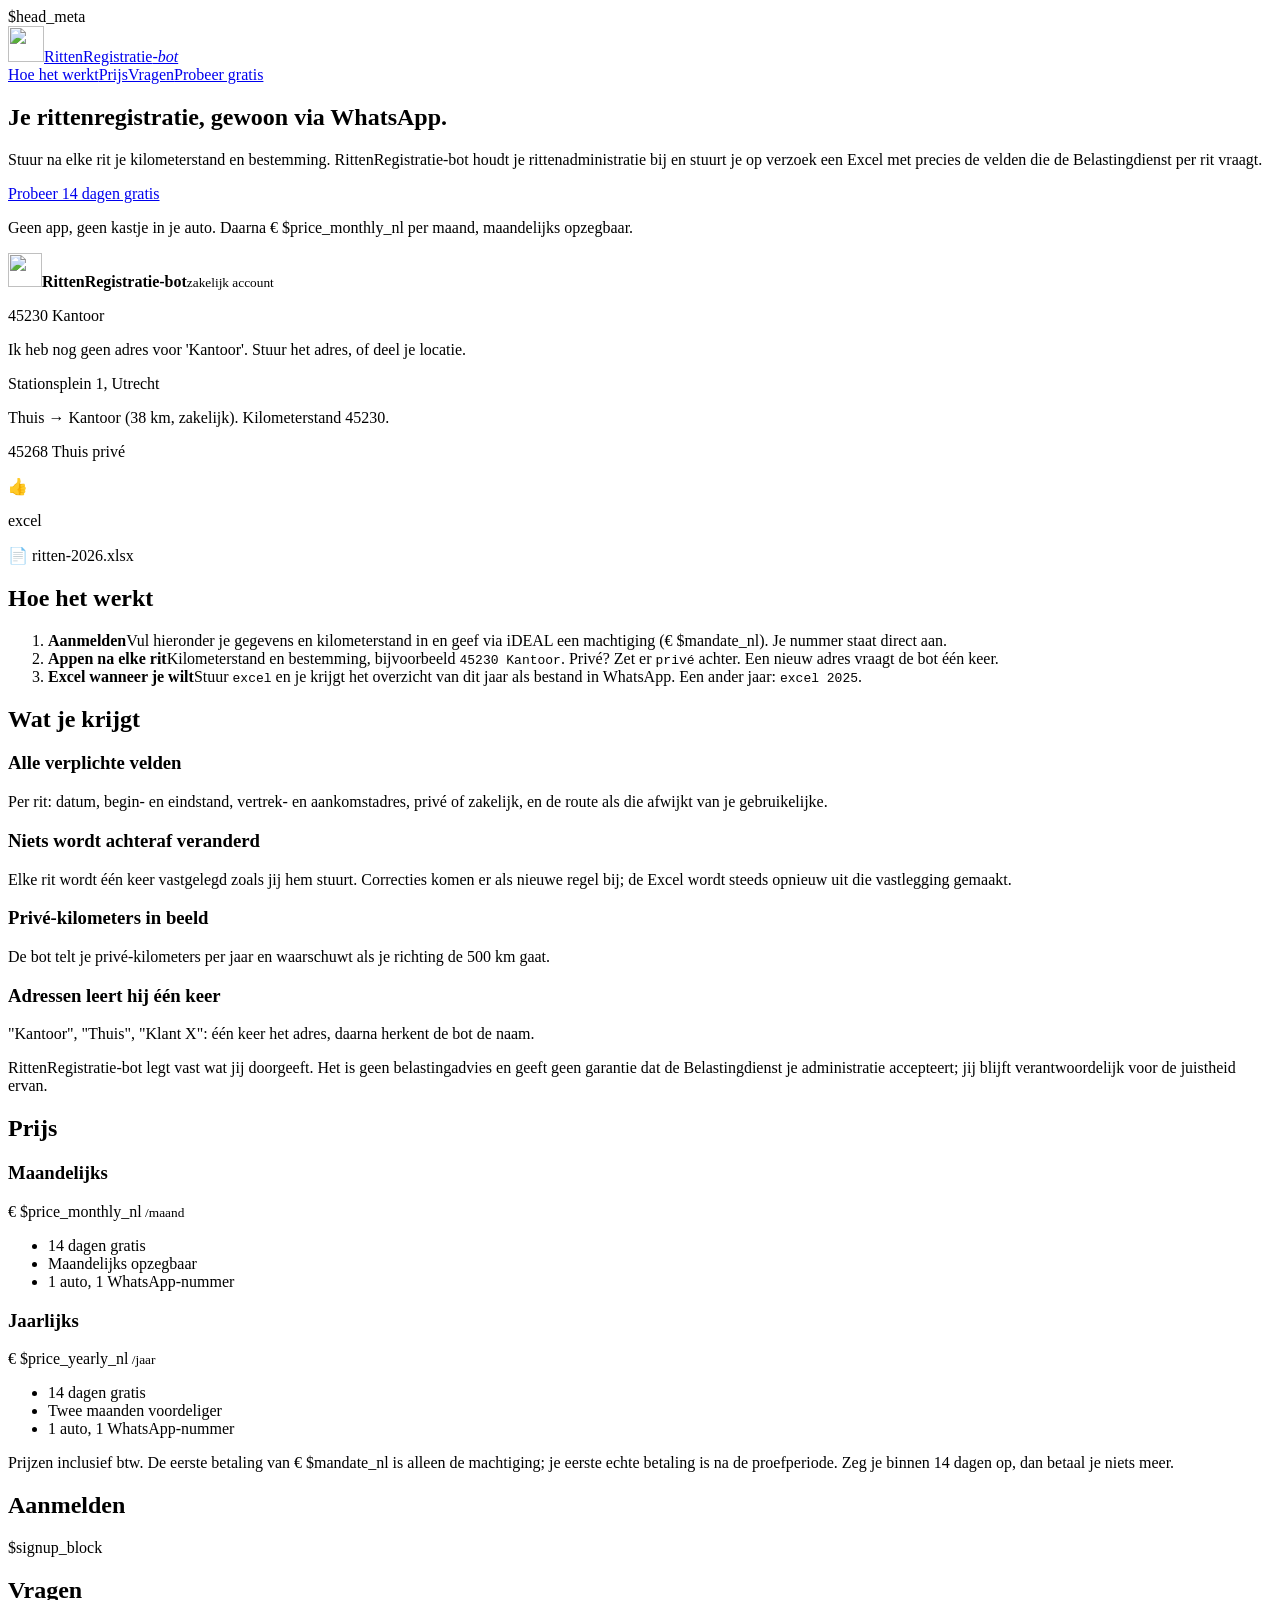
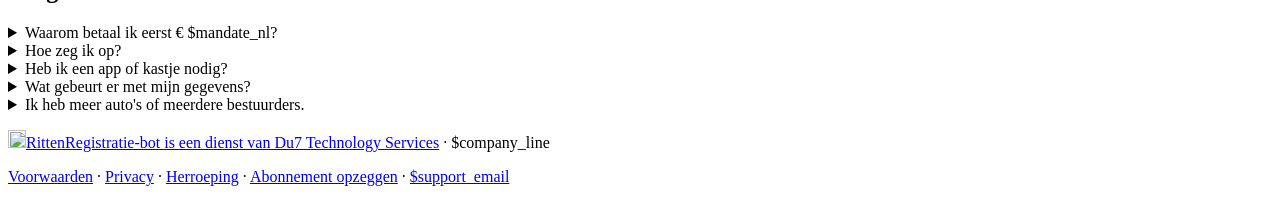
==== src/rittenregistratie/site/index.html @ a2ad1164 "Ad readiness: alert/confirmation templates, cancel button, backups, privacy v2 - window.py: remember" ====
<!DOCTYPE html>
<html lang="nl">
<head>
<meta charset="utf-8">
<meta name="viewport" content="width=device-width, initial-scale=1">
<title>RittenRegistratie-bot: rittenregistratie via WhatsApp</title>
$head_meta
<script type="application/ld+json">$json_ld</script>
<link rel="stylesheet" href="/static/site.css?v=3">
</head>
<body>
<header class="top">
  <div class="wrap bar">
    <a class="logo" href="/"><img src="/static/bot-icon-96.png" width="36" height="36" alt=""><span>RittenRegistratie<em>-bot</em></span></a>
    <nav><a href="#hoe">Hoe het werkt</a><a href="#prijs">Prijs</a><a href="#vragen">Vragen</a><a class="btn small" href="#aanmelden">Probeer gratis</a></nav>
  </div>
</header>

<main>
<section class="hero">
  <div class="wrap two">
    <div>
      <h1>Je rittenregistratie, gewoon via WhatsApp.</h1>
      <p class="lead">Stuur na elke rit je kilometerstand en bestemming. RittenRegistratie-bot houdt je
      rittenadministratie bij en stuurt je op verzoek een Excel met precies de velden die de
      Belastingdienst per rit vraagt.</p>
      <p><a class="btn" href="#aanmelden">Probeer 14 dagen gratis</a></p>
      <p class="fine">Geen app, geen kastje in je auto. Daarna € $price_monthly_nl per maand, maandelijks opzegbaar.</p>
    </div>
    <div class="phone" aria-label="Voorbeeld van een gesprek met RittenRegistratie-bot">
      <div class="chat-head"><img src="/static/bot-icon-96.png" width="34" height="34" alt=""><span><strong>RittenRegistratie-bot</strong><small>zakelijk account</small></span></div>
      <div class="chat">
        <p class="me">45230 Kantoor</p>
        <p class="bot">Ik heb nog geen adres voor 'Kantoor'. Stuur het adres, of deel je locatie.</p>
        <p class="me">Stationsplein 1, Utrecht</p>
        <p class="bot">Thuis → Kantoor (38 km, zakelijk). Kilometerstand 45230.</p>
        <p class="me">45268 Thuis privé</p>
        <p class="bot">👍</p>
        <p class="me">excel</p>
        <p class="bot doc">📄 ritten-2026.xlsx</p>
      </div>
    </div>
  </div>
</section>

<section id="hoe" class="wrap">
  <h2>Hoe het werkt</h2>
  <ol class="steps">
    <li><strong>Aanmelden</strong><span>Vul hieronder je gegevens en kilometerstand in en geef via iDEAL een machtiging (€ $mandate_nl). Je nummer staat direct aan.</span></li>
    <li><strong>Appen na elke rit</strong><span>Kilometerstand en bestemming, bijvoorbeeld <code>45230 Kantoor</code>. Privé? Zet er <code>privé</code> achter. Een nieuw adres vraagt de bot één keer.</span></li>
    <li><strong>Excel wanneer je wilt</strong><span>Stuur <code>excel</code> en je krijgt het overzicht van dit jaar als bestand in WhatsApp. Een ander jaar: <code>excel 2025</code>.</span></li>
  </ol>
</section>

<section class="wrap">
  <h2>Wat je krijgt</h2>
  <div class="grid">
    <div class="card"><h3>Alle verplichte velden</h3><p>Per rit: datum, begin- en eindstand, vertrek- en aankomstadres, privé of zakelijk, en de route als die afwijkt van je gebruikelijke.</p></div>
    <div class="card"><h3>Niets wordt achteraf veranderd</h3><p>Elke rit wordt één keer vastgelegd zoals jij hem stuurt. Correcties komen er als nieuwe regel bij; de Excel wordt steeds opnieuw uit die vastlegging gemaakt.</p></div>
    <div class="card"><h3>Privé-kilometers in beeld</h3><p>De bot telt je privé-kilometers per jaar en waarschuwt als je richting de 500 km gaat.</p></div>
    <div class="card"><h3>Adressen leert hij één keer</h3><p>"Kantoor", "Thuis", "Klant X": één keer het adres, daarna herkent de bot de naam.</p></div>
  </div>
  <p class="fine">RittenRegistratie-bot legt vast wat jij doorgeeft. Het is geen belastingadvies en geeft geen garantie dat de
  Belastingdienst je administratie accepteert; jij blijft verantwoordelijk voor de juistheid ervan.</p>
</section>

<section id="prijs" class="wrap">
  <h2>Prijs</h2>
  <div class="plans">
    <div class="plan"><h3>Maandelijks</h3><p class="price">€ $price_monthly_nl<small> /maand</small></p><ul><li>14 dagen gratis</li><li>Maandelijks opzegbaar</li><li>1 auto, 1 WhatsApp-nummer</li></ul></div>
    <div class="plan best"><h3>Jaarlijks</h3><p class="price">€ $price_yearly_nl<small> /jaar</small></p><ul><li>14 dagen gratis</li><li>Twee maanden voordeliger</li><li>1 auto, 1 WhatsApp-nummer</li></ul></div>
  </div>
  <p class="fine">Prijzen inclusief btw. De eerste betaling van € $mandate_nl is alleen de machtiging; je eerste
  echte betaling is na de proefperiode. Zeg je binnen 14 dagen op, dan betaal je niets meer.</p>
</section>

<section id="aanmelden" class="wrap signup">
  <h2>Aanmelden</h2>
  $signup_block
</section>

<section id="vragen" class="wrap faq">
  <h2>Vragen</h2>
  <details><summary>Waarom betaal ik eerst € $mandate_nl?</summary><p>Met die betaling geef je via iDEAL of creditcard een machtiging, zodat het abonnement na de proefperiode automatisch kan worden afgeschreven. Je bank toont het als een betaling aan Du7 Technology Services via Mollie.</p></details>
  <details><summary>Hoe zeg ik op?</summary><p>Met de knop <a href="/opzeggen">Abonnement opzeggen</a> (onderaan elke pagina), door <code>opzeggen</code> naar de bot te sturen, of per mail. Er wordt daarna niets meer afgeschreven en de bot werkt tot het eind van je betaalde periode (of proefperiode). Stuur daarvoor <code>excel all</code> om al je ritten te bewaren.</p></details>
  <details><summary>Heb ik een app of kastje nodig?</summary><p>Nee. Alleen WhatsApp op het nummer waarmee je je aanmeldt.</p></details>
  <details><summary>Wat gebeurt er met mijn gegevens?</summary><p>Je ritten staan op onze eigen server in Nederland en worden alleen gebruikt om jouw rittenregistratie te maken. Berichten lopen via WhatsApp (Meta), betalingen via Mollie. Zie de <a href="/privacy">privacyverklaring</a>.</p></details>
  <details><summary>Ik heb meer auto's of meerdere bestuurders.</summary><p>Dat kan de bot, maar het zit nog niet in de online aanmelding. Mail ons, dan regelen we het.</p></details>
</section>
</main>

<footer class="wrap foot">
  <p><a class="du7" href="https://du7.dev"><img src="/static/favicon.svg" width="18" height="18" alt="">RittenRegistratie-bot is een dienst van Du7 Technology Services</a> · $company_line</p>
  <p><a href="/voorwaarden">Voorwaarden</a> · <a href="/privacy">Privacy</a> · <a href="/herroeping">Herroeping</a> · <a href="/opzeggen">Abonnement opzeggen</a> · <a href="mailto:$support_email">$support_email</a></p>
</footer>
</body>
</html>
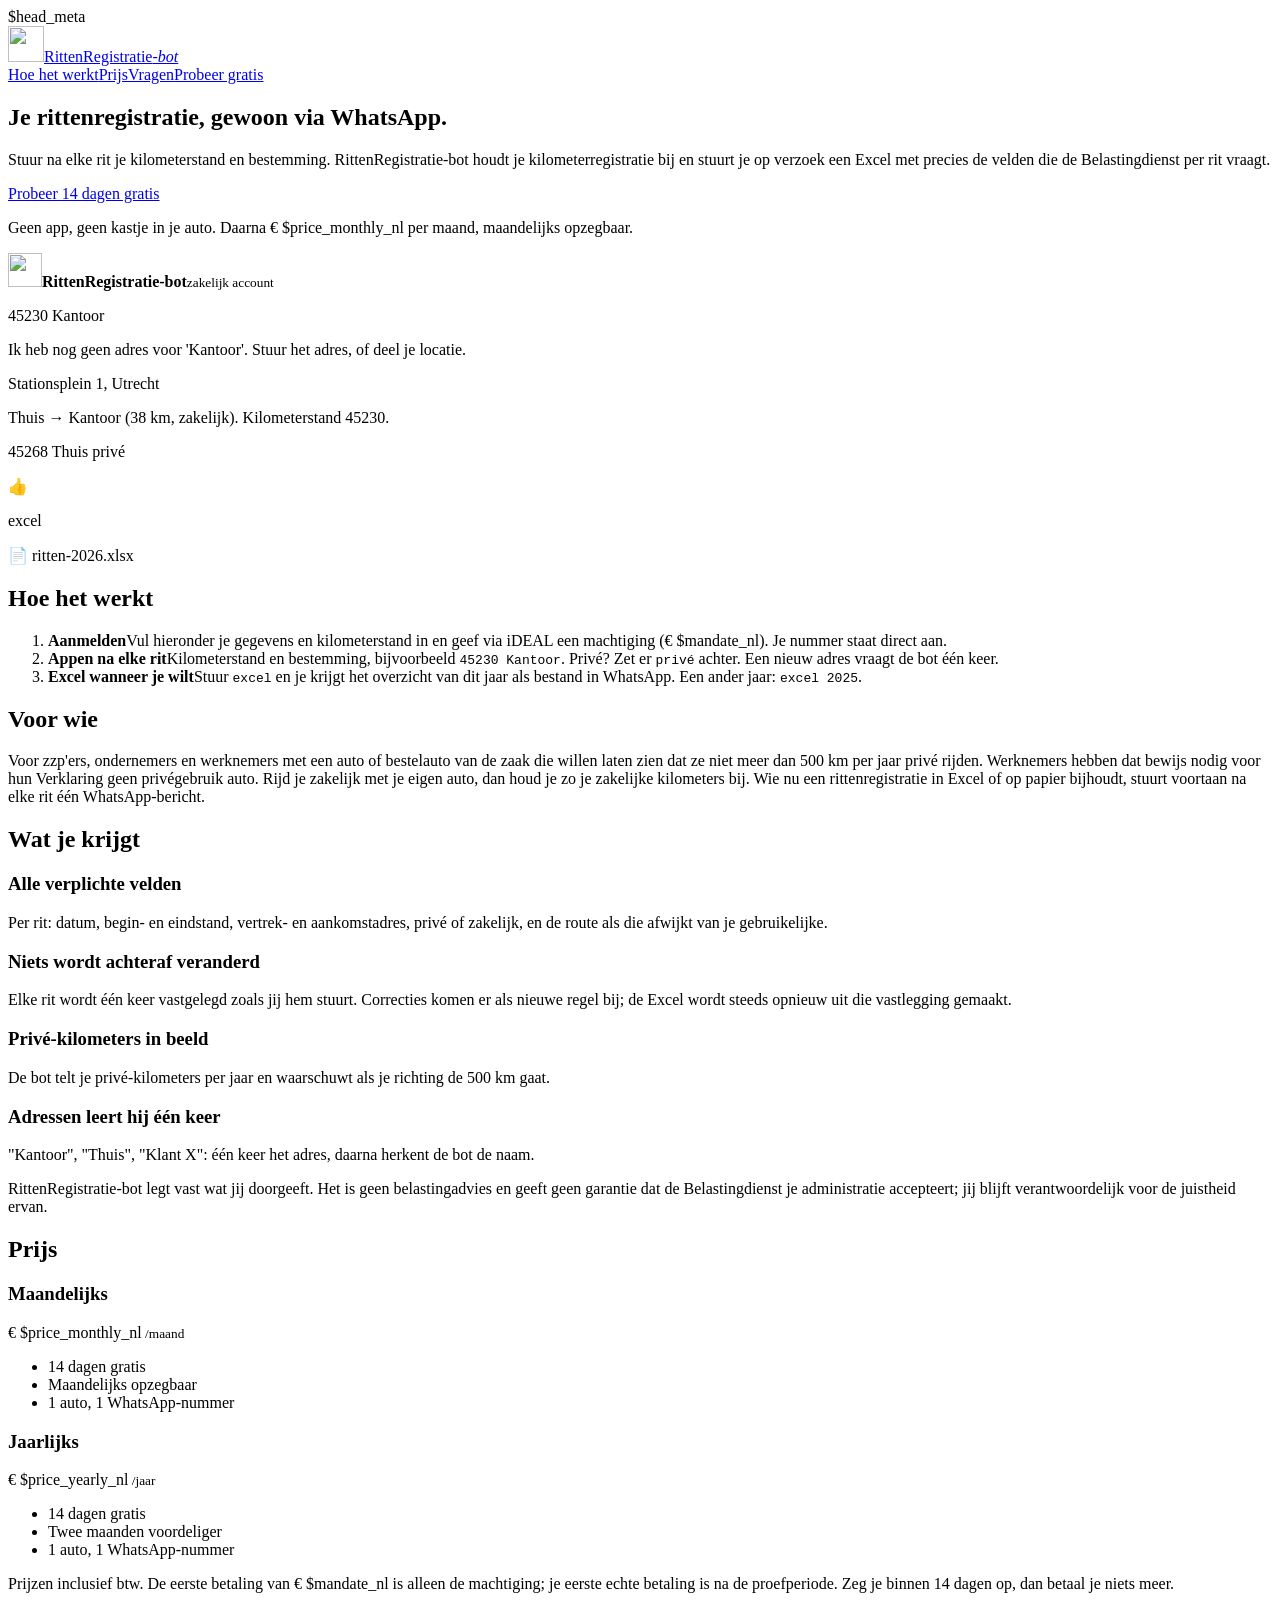
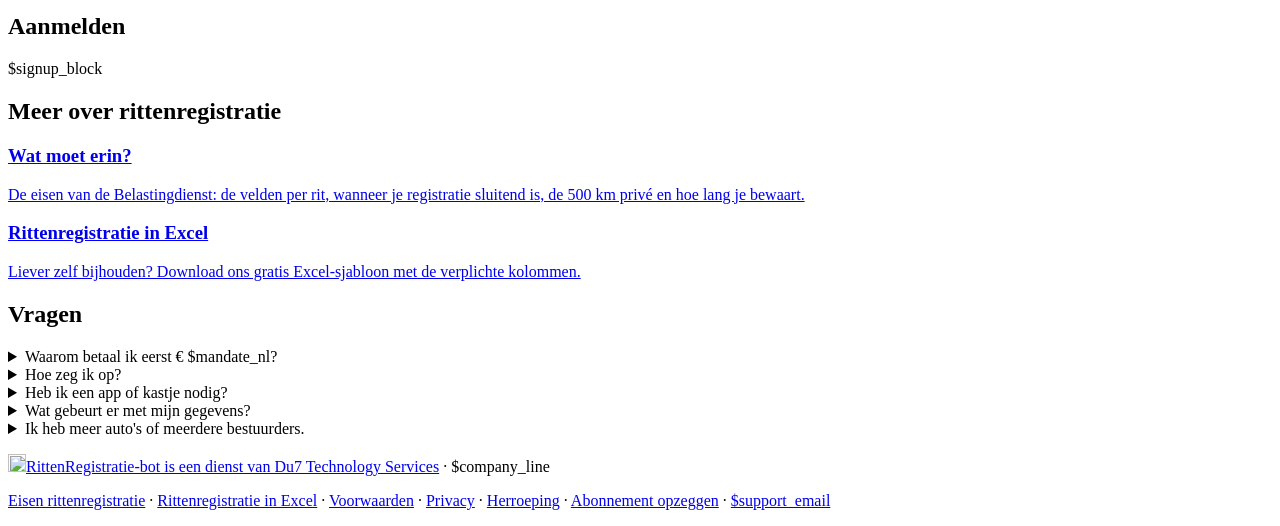
==== commit 7a08003a: "rrbot.nl SEO: robots, sitemap, HTML 404, two guide pages, free Excel template - robots.txt and sitem" ====
--- a/src/rittenregistratie/site/index.html
+++ b/src/rittenregistratie/site/index.html
@@ -3,10 +3,10 @@
 <head>
 <meta charset="utf-8">
 <meta name="viewport" content="width=device-width, initial-scale=1">
-<title>RittenRegistratie-bot: rittenregistratie via WhatsApp</title>
+<title>$title</title>
 $head_meta
 <script type="application/ld+json">$json_ld</script>
-<link rel="stylesheet" href="/static/site.css?v=3">
+<link rel="stylesheet" href="/static/site.css?v=5">
 </head>
 <body>
 <header class="top">
@@ -22,7 +22,7 @@
     <div>
       <h1>Je rittenregistratie, gewoon via WhatsApp.</h1>
       <p class="lead">Stuur na elke rit je kilometerstand en bestemming. RittenRegistratie-bot houdt je
-      rittenadministratie bij en stuurt je op verzoek een Excel met precies de velden die de
+      kilometerregistratie bij en stuurt je op verzoek een Excel met precies de velden die de
       Belastingdienst per rit vraagt.</p>
       <p><a class="btn" href="#aanmelden">Probeer 14 dagen gratis</a></p>
       <p class="fine">Geen app, geen kastje in je auto. Daarna € $price_monthly_nl per maand, maandelijks opzegbaar.</p>
@@ -53,6 +53,15 @@
 </section>
 
 <section class="wrap">
+  <h2>Voor wie</h2>
+  <p>Voor zzp'ers, ondernemers en werknemers met een auto of bestelauto van de zaak die willen laten
+  zien dat ze niet meer dan 500 km per jaar privé rijden. Werknemers hebben dat bewijs nodig voor hun
+  Verklaring geen privégebruik auto. Rijd je zakelijk met je eigen auto, dan houd je zo je zakelijke
+  kilometers bij. Wie nu een rittenregistratie in Excel of op papier bijhoudt, stuurt voortaan na elke
+  rit één WhatsApp-bericht.</p>
+</section>
+
+<section class="wrap">
   <h2>Wat je krijgt</h2>
   <div class="grid">
     <div class="card"><h3>Alle verplichte velden</h3><p>Per rit: datum, begin- en eindstand, vertrek- en aankomstadres, privé of zakelijk, en de route als die afwijkt van je gebruikelijke.</p></div>
@@ -79,6 +88,14 @@
   $signup_block
 </section>
 
+<section class="wrap">
+  <h2>Meer over rittenregistratie</h2>
+  <div class="grid">
+    <a class="card link" href="/rittenregistratie-eisen"><h3>Wat moet erin?</h3><p>De eisen van de Belastingdienst: de velden per rit, wanneer je registratie sluitend is, de 500 km privé en hoe lang je bewaart.</p></a>
+    <a class="card link" href="/rittenregistratie-excel"><h3>Rittenregistratie in Excel</h3><p>Liever zelf bijhouden? Download ons gratis Excel-sjabloon met de verplichte kolommen.</p></a>
+  </div>
+</section>
+
 <section id="vragen" class="wrap faq">
   <h2>Vragen</h2>
   <details><summary>Waarom betaal ik eerst € $mandate_nl?</summary><p>Met die betaling geef je via iDEAL of creditcard een machtiging, zodat het abonnement na de proefperiode automatisch kan worden afgeschreven. Je bank toont het als een betaling aan Du7 Technology Services via Mollie.</p></details>
@@ -91,7 +108,7 @@
 
 <footer class="wrap foot">
   <p><a class="du7" href="https://du7.dev"><img src="/static/favicon.svg" width="18" height="18" alt="">RittenRegistratie-bot is een dienst van Du7 Technology Services</a> · $company_line</p>
-  <p><a href="/voorwaarden">Voorwaarden</a> · <a href="/privacy">Privacy</a> · <a href="/herroeping">Herroeping</a> · <a href="/opzeggen">Abonnement opzeggen</a> · <a href="mailto:$support_email">$support_email</a></p>
+  <p><a href="/rittenregistratie-eisen">Eisen rittenregistratie</a> · <a href="/rittenregistratie-excel">Rittenregistratie in Excel</a> · <a href="/voorwaarden">Voorwaarden</a> · <a href="/privacy">Privacy</a> · <a href="/herroeping">Herroeping</a> · <a href="/opzeggen">Abonnement opzeggen</a> · <a href="mailto:$support_email">$support_email</a></p>
 </footer>
 </body>
 </html>
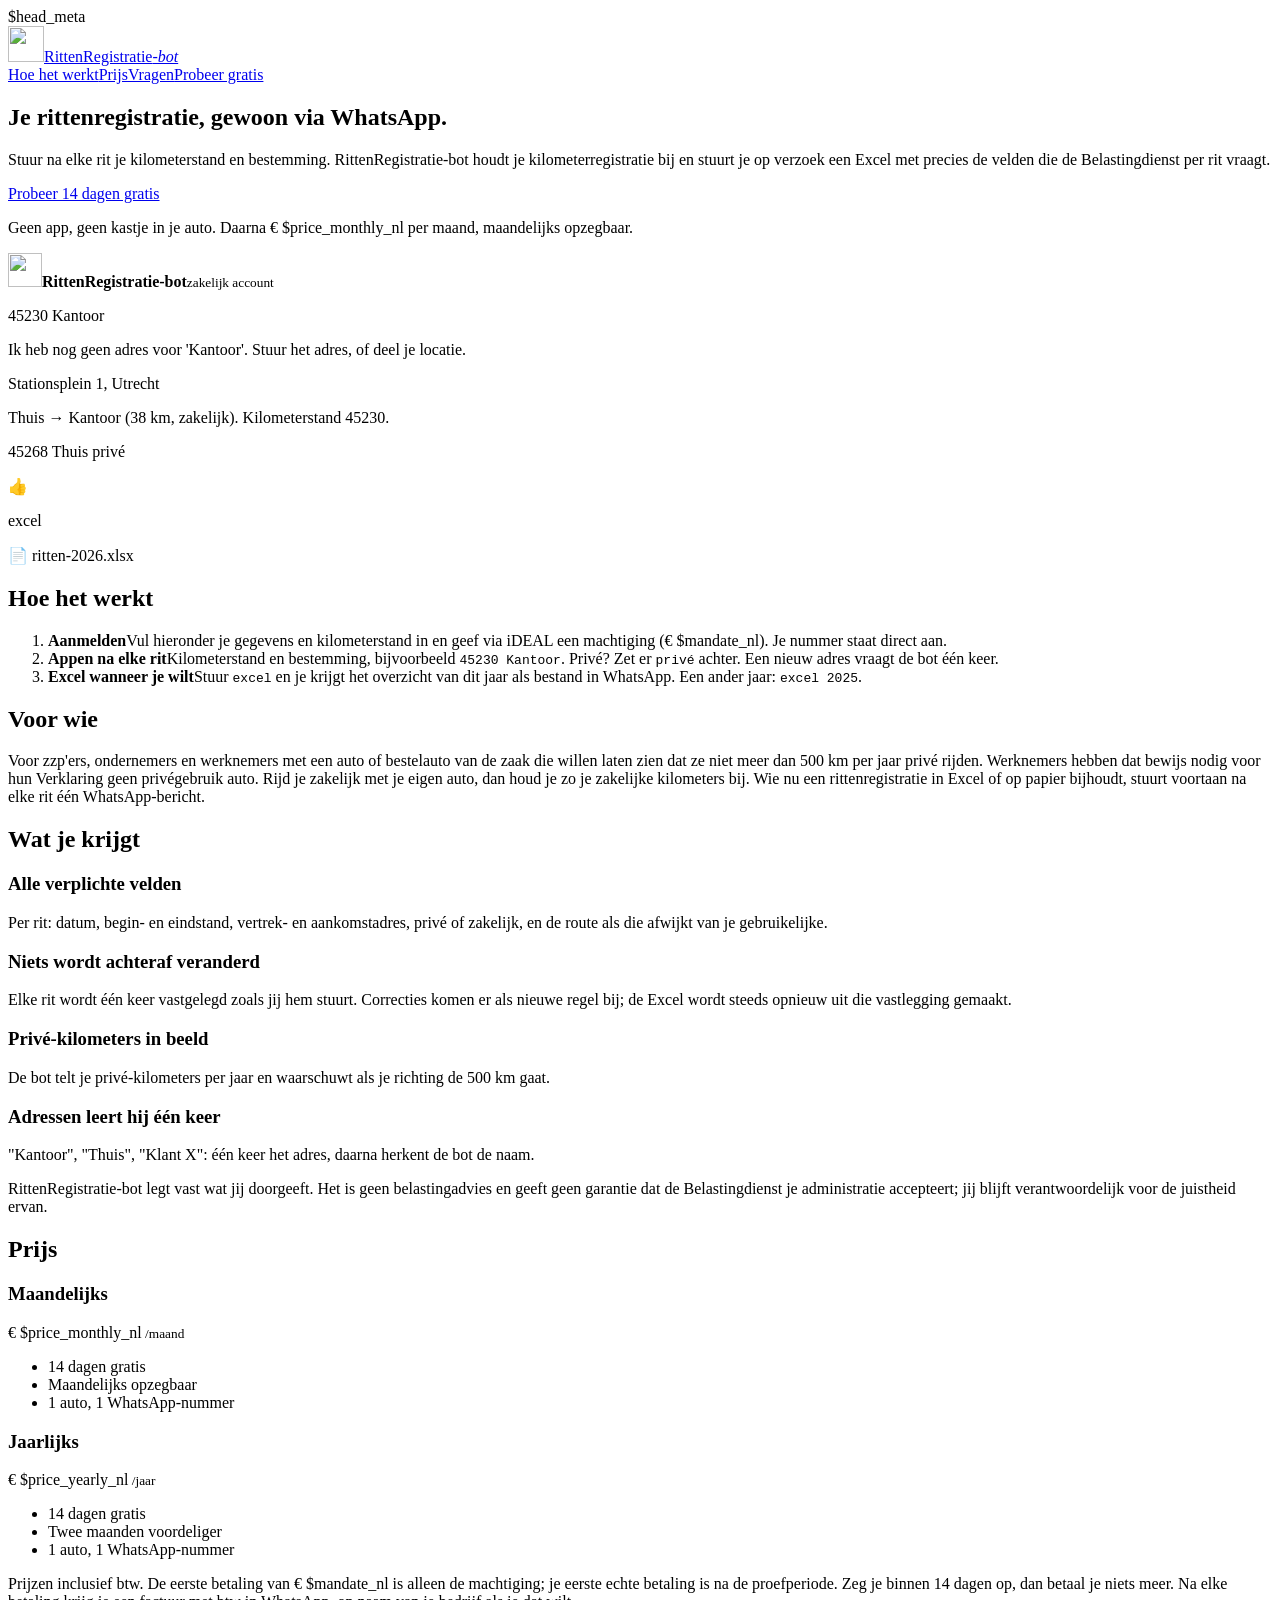
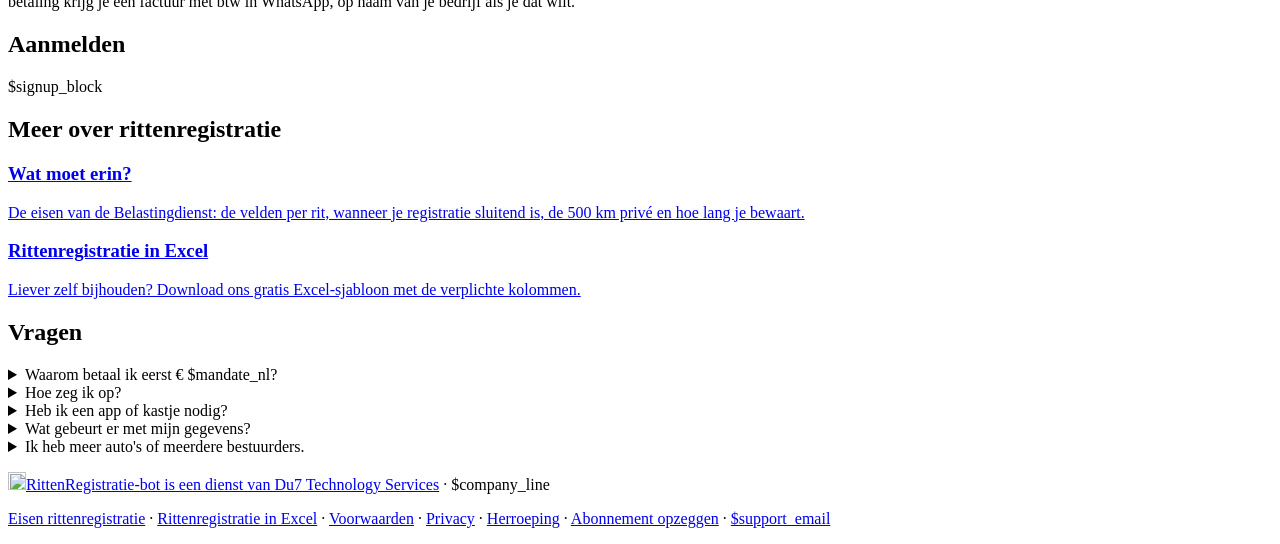
==== commit d2ab10dd: "VAT invoices on WhatsApp, WhatsApp health check, processing register - invoices.py: a PDF invoice (a" ====
--- a/src/rittenregistratie/site/index.html
+++ b/src/rittenregistratie/site/index.html
@@ -6,7 +6,7 @@
 <title>$title</title>
 $head_meta
 <script type="application/ld+json">$json_ld</script>
-<link rel="stylesheet" href="/static/site.css?v=5">
+<link rel="stylesheet" href="/static/site.css?v=6">
 </head>
 <body>
 <header class="top">
@@ -80,7 +80,8 @@
     <div class="plan best"><h3>Jaarlijks</h3><p class="price">€ $price_yearly_nl<small> /jaar</small></p><ul><li>14 dagen gratis</li><li>Twee maanden voordeliger</li><li>1 auto, 1 WhatsApp-nummer</li></ul></div>
   </div>
   <p class="fine">Prijzen inclusief btw. De eerste betaling van € $mandate_nl is alleen de machtiging; je eerste
-  echte betaling is na de proefperiode. Zeg je binnen 14 dagen op, dan betaal je niets meer.</p>
+  echte betaling is na de proefperiode. Zeg je binnen 14 dagen op, dan betaal je niets meer. Na elke
+  betaling krijg je een factuur met btw in WhatsApp, op naam van je bedrijf als je dat wilt.</p>
 </section>
 
 <section id="aanmelden" class="wrap signup">
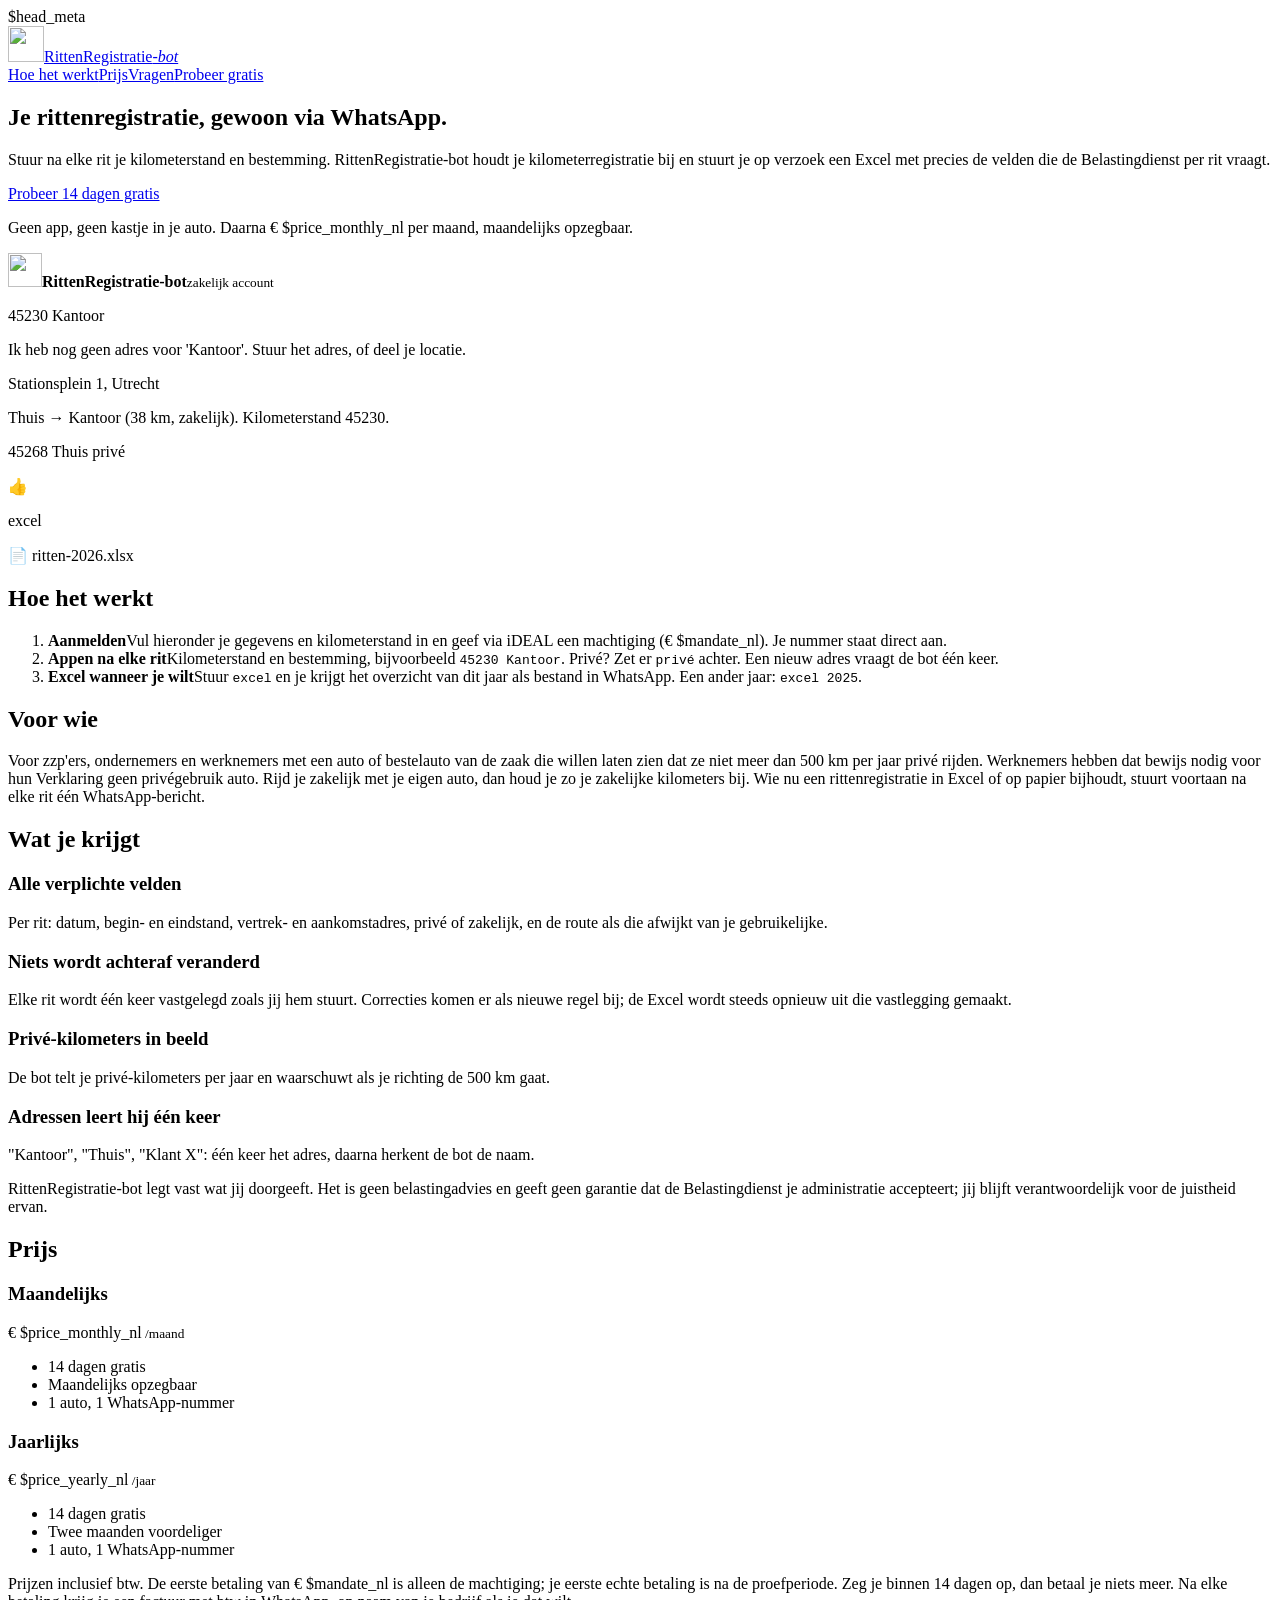
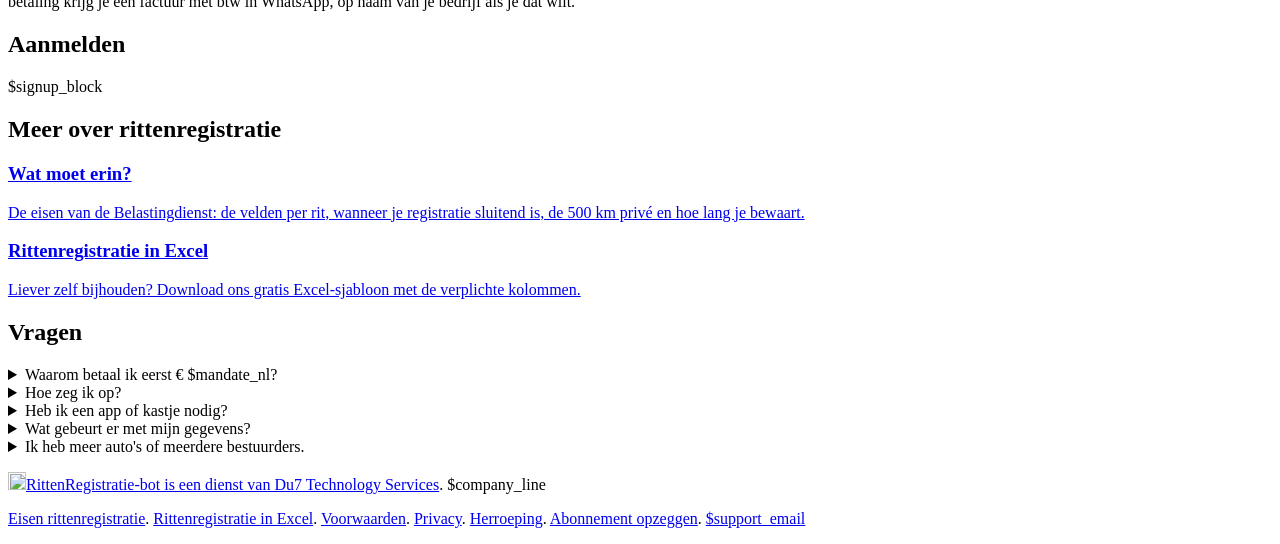
==== commit d8089854: "Separators read "like. this." instead of " · " Site footer (company line and links), page titles, th" ====
--- a/src/rittenregistratie/site/index.html
+++ b/src/rittenregistratie/site/index.html
@@ -108,8 +108,8 @@
 </main>
 
 <footer class="wrap foot">
-  <p><a class="du7" href="https://du7.dev"><img src="/static/favicon.svg" width="18" height="18" alt="">RittenRegistratie-bot is een dienst van Du7 Technology Services</a> · $company_line</p>
-  <p><a href="/rittenregistratie-eisen">Eisen rittenregistratie</a> · <a href="/rittenregistratie-excel">Rittenregistratie in Excel</a> · <a href="/voorwaarden">Voorwaarden</a> · <a href="/privacy">Privacy</a> · <a href="/herroeping">Herroeping</a> · <a href="/opzeggen">Abonnement opzeggen</a> · <a href="mailto:$support_email">$support_email</a></p>
+  <p><a class="du7" href="https://du7.dev"><img src="/static/favicon.svg" width="18" height="18" alt="">RittenRegistratie-bot is een dienst van Du7 Technology Services</a>. $company_line</p>
+  <p><a href="/rittenregistratie-eisen">Eisen rittenregistratie</a>. <a href="/rittenregistratie-excel">Rittenregistratie in Excel</a>. <a href="/voorwaarden">Voorwaarden</a>. <a href="/privacy">Privacy</a>. <a href="/herroeping">Herroeping</a>. <a href="/opzeggen">Abonnement opzeggen</a>. <a href="mailto:$support_email">$support_email</a></p>
 </footer>
 </body>
 </html>
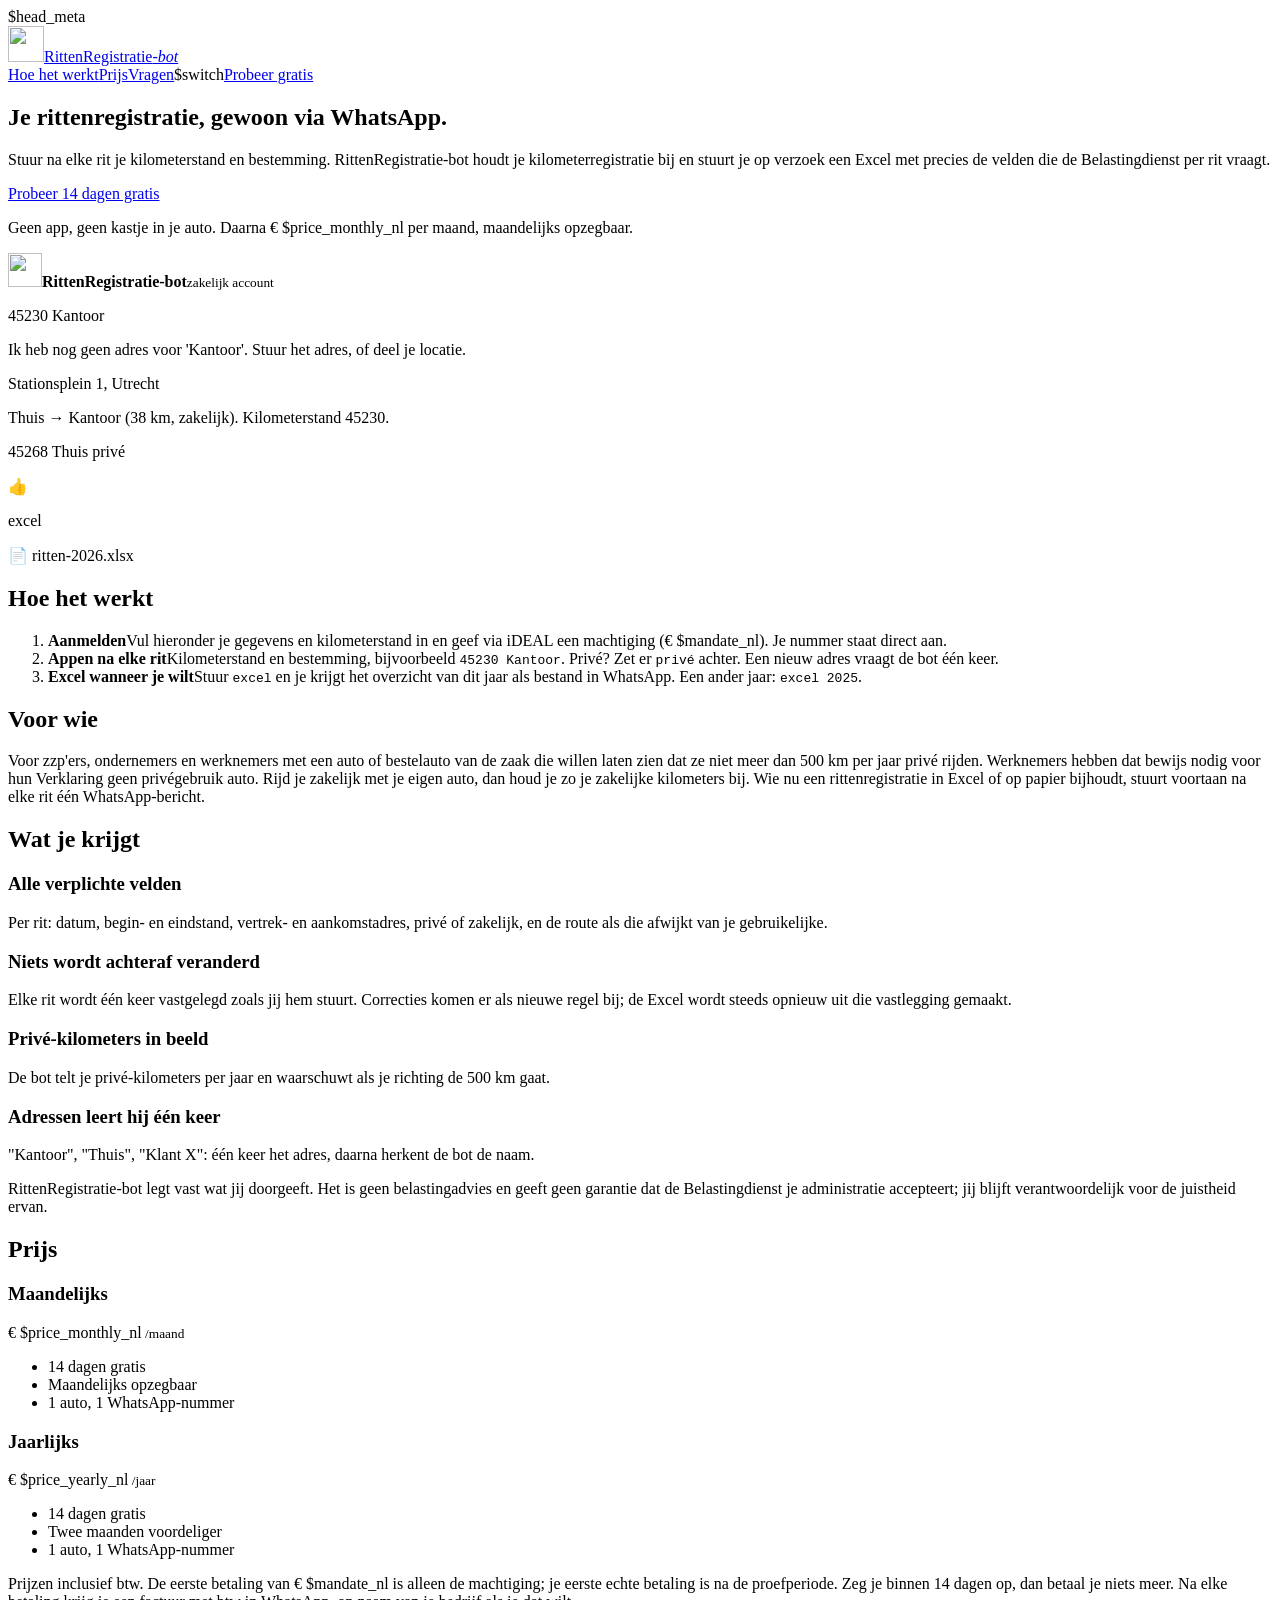
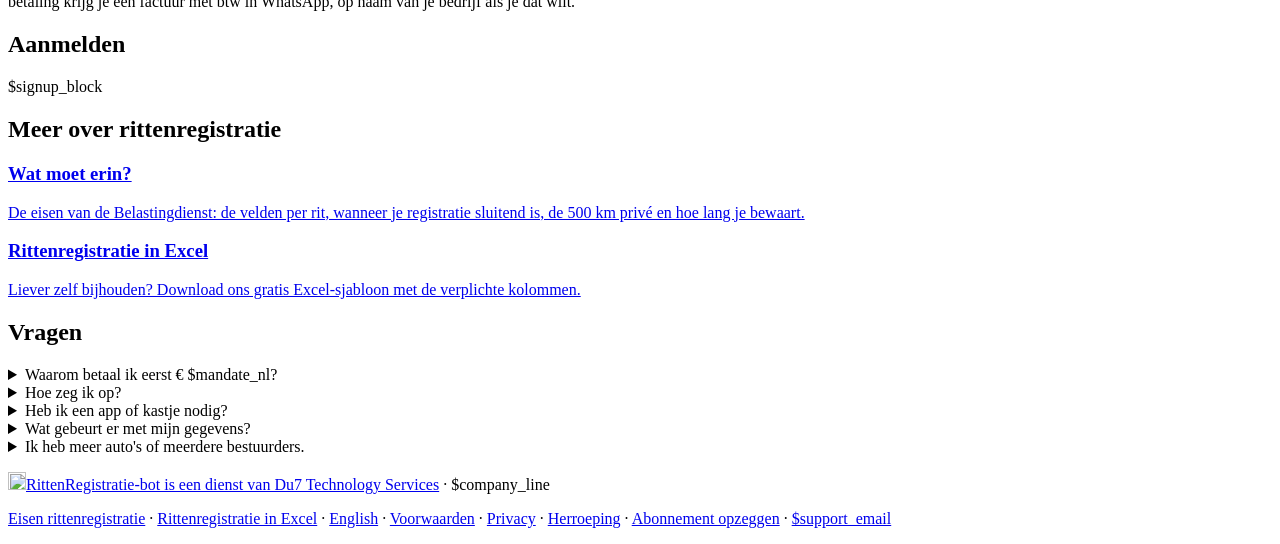
==== commit 8edf4edc: "English website under /en/: landing, requirements guide, terms, privacy - /en/, /en/rittenregistrati" ====
--- a/src/rittenregistratie/site/index.html
+++ b/src/rittenregistratie/site/index.html
@@ -6,13 +6,13 @@
 <title>$title</title>
 $head_meta
 <script type="application/ld+json">$json_ld</script>
-<link rel="stylesheet" href="/static/site.css?v=6">
+<link rel="stylesheet" href="/static/site.css?v=9">
 </head>
 <body>
 <header class="top">
   <div class="wrap bar">
     <a class="logo" href="/"><img src="/static/bot-icon-96.png" width="36" height="36" alt=""><span>RittenRegistratie<em>-bot</em></span></a>
-    <nav><a href="#hoe">Hoe het werkt</a><a href="#prijs">Prijs</a><a href="#vragen">Vragen</a><a class="btn small" href="#aanmelden">Probeer gratis</a></nav>
+    <nav><a href="#hoe">Hoe het werkt</a><a href="#prijs">Prijs</a><a href="#vragen">Vragen</a>$switch<a class="btn small" href="#aanmelden">Probeer gratis</a></nav>
   </div>
 </header>
 
@@ -108,8 +108,8 @@
 </main>
 
 <footer class="wrap foot">
-  <p><a class="du7" href="https://du7.dev"><img src="/static/favicon.svg" width="18" height="18" alt="">RittenRegistratie-bot is een dienst van Du7 Technology Services</a>. $company_line</p>
-  <p><a href="/rittenregistratie-eisen">Eisen rittenregistratie</a>. <a href="/rittenregistratie-excel">Rittenregistratie in Excel</a>. <a href="/voorwaarden">Voorwaarden</a>. <a href="/privacy">Privacy</a>. <a href="/herroeping">Herroeping</a>. <a href="/opzeggen">Abonnement opzeggen</a>. <a href="mailto:$support_email">$support_email</a></p>
+  <p><a class="du7" href="https://du7.dev"><img src="/static/favicon.svg" width="18" height="18" alt="">RittenRegistratie-bot is een dienst van Du7 Technology Services</a> · $company_line</p>
+  <p><a href="/rittenregistratie-eisen">Eisen rittenregistratie</a> · <a href="/rittenregistratie-excel">Rittenregistratie in Excel</a> · <a href="/en/" hreflang="en" lang="en">English</a> · <a href="/voorwaarden">Voorwaarden</a> · <a href="/privacy">Privacy</a> · <a href="/herroeping">Herroeping</a> · <a href="/opzeggen">Abonnement opzeggen</a> · <a href="mailto:$support_email">$support_email</a></p>
 </footer>
 </body>
 </html>
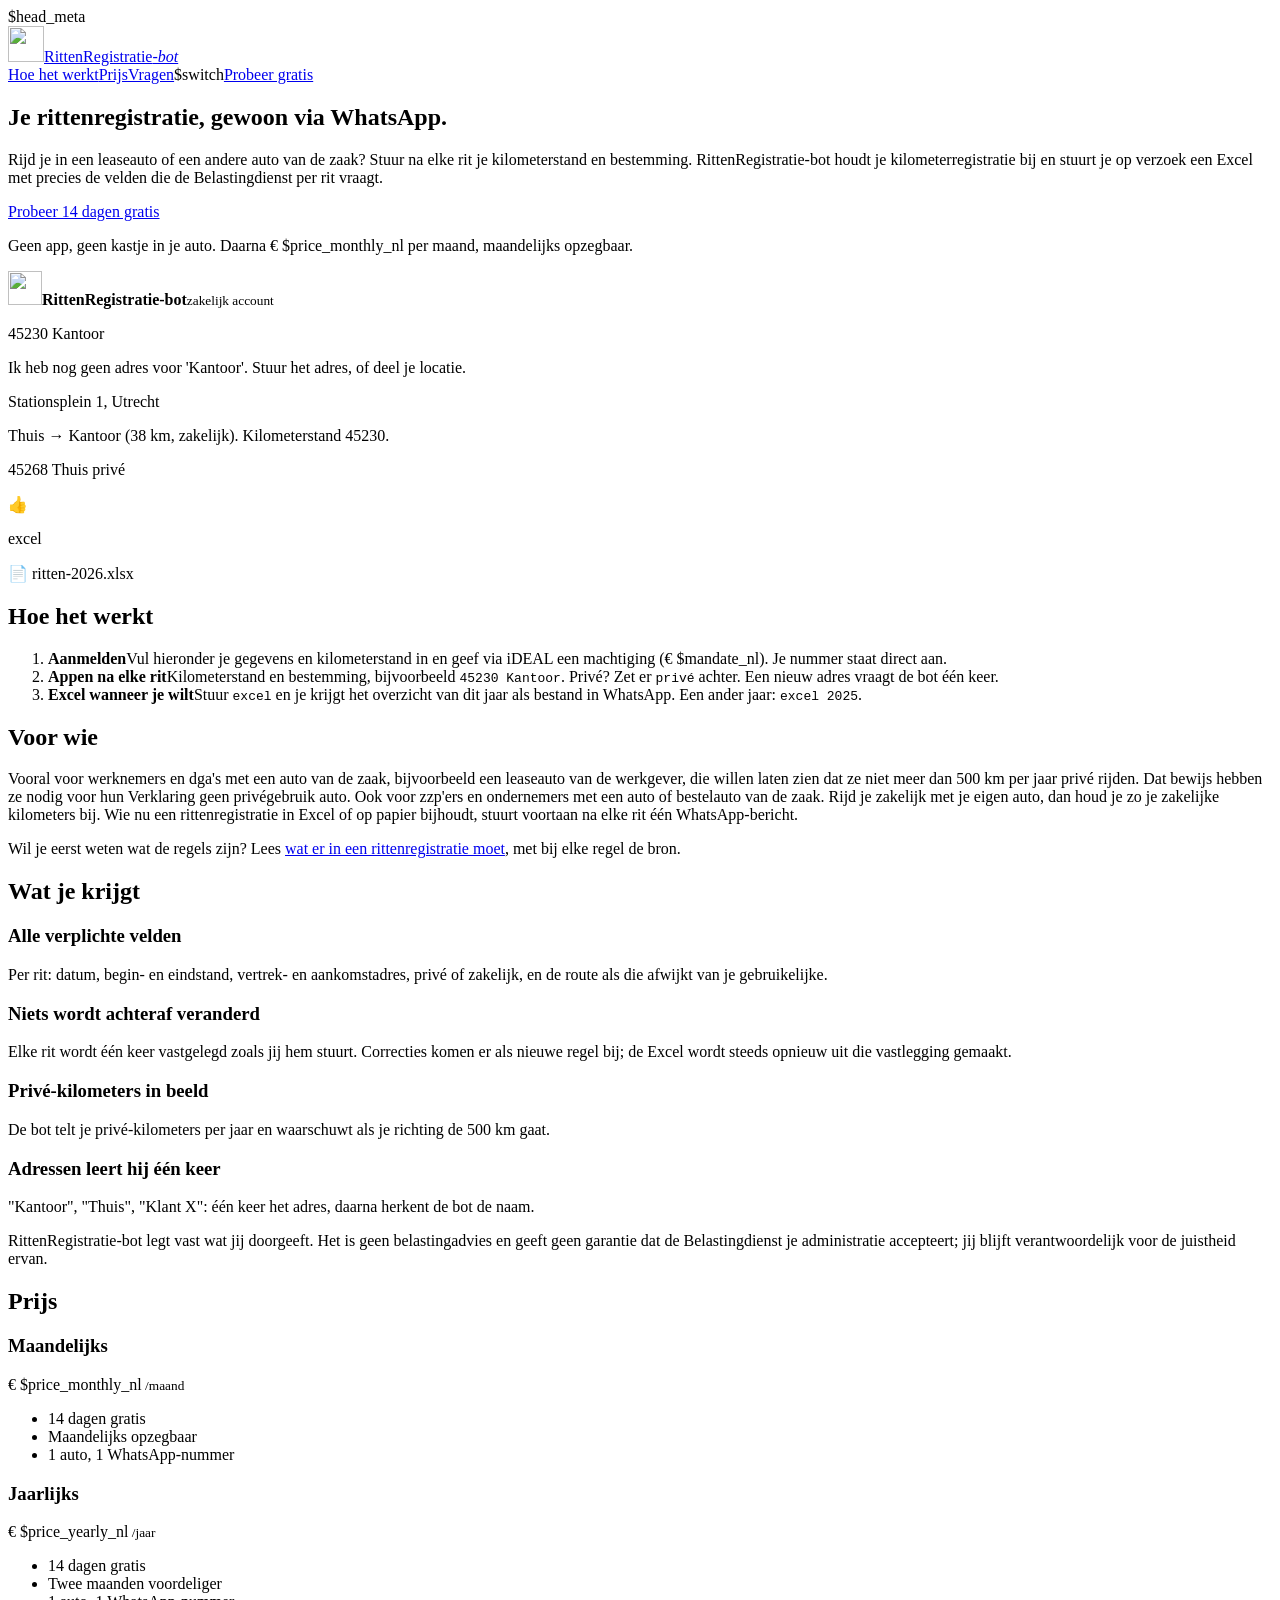
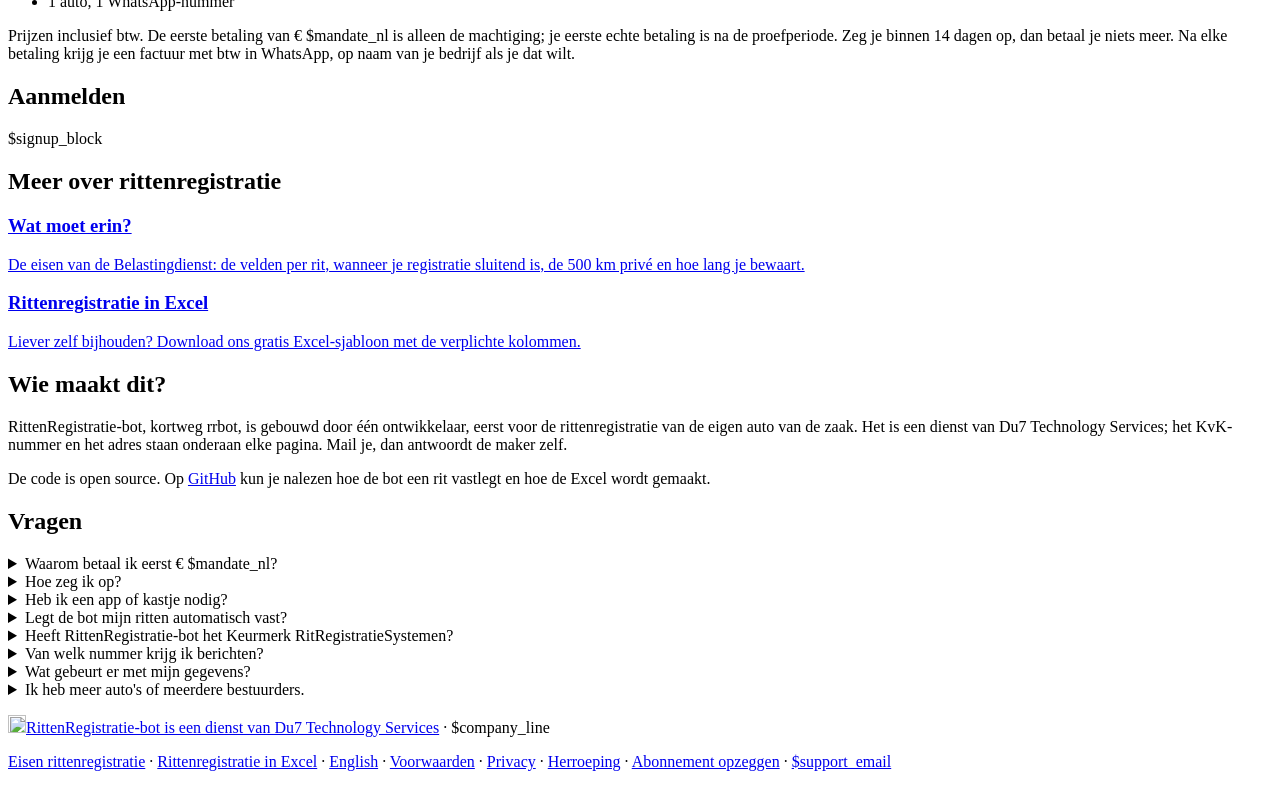
==== commit 05d04aa9: "Landing page: lead with the lease-car employee, say who makes it, three more FAQs The primary custom" ====
--- a/src/rittenregistratie/site/index.html
+++ b/src/rittenregistratie/site/index.html
@@ -6,7 +6,7 @@
 <title>$title</title>
 $head_meta
 <script type="application/ld+json">$json_ld</script>
-<link rel="stylesheet" href="/static/site.css?v=9">
+<link rel="stylesheet" href="/static/site.css?v=10">
 </head>
 <body>
 <header class="top">
@@ -21,7 +21,8 @@
   <div class="wrap two">
     <div>
       <h1>Je rittenregistratie, gewoon via WhatsApp.</h1>
-      <p class="lead">Stuur na elke rit je kilometerstand en bestemming. RittenRegistratie-bot houdt je
+      <p class="lead">Rijd je in een leaseauto of een andere auto van de zaak? Stuur na elke rit je
+      kilometerstand en bestemming. RittenRegistratie-bot houdt je
       kilometerregistratie bij en stuurt je op verzoek een Excel met precies de velden die de
       Belastingdienst per rit vraagt.</p>
       <p><a class="btn" href="#aanmelden">Probeer 14 dagen gratis</a></p>
@@ -54,11 +55,14 @@
 
 <section class="wrap">
   <h2>Voor wie</h2>
-  <p>Voor zzp'ers, ondernemers en werknemers met een auto of bestelauto van de zaak die willen laten
-  zien dat ze niet meer dan 500 km per jaar privé rijden. Werknemers hebben dat bewijs nodig voor hun
-  Verklaring geen privégebruik auto. Rijd je zakelijk met je eigen auto, dan houd je zo je zakelijke
-  kilometers bij. Wie nu een rittenregistratie in Excel of op papier bijhoudt, stuurt voortaan na elke
-  rit één WhatsApp-bericht.</p>
+  <p>Vooral voor werknemers en dga's met een auto van de zaak, bijvoorbeeld een leaseauto van de
+  werkgever, die willen laten zien dat ze niet meer dan 500 km per jaar privé rijden. Dat bewijs hebben
+  ze nodig voor hun Verklaring geen privégebruik auto. Ook voor zzp'ers en ondernemers met een auto of
+  bestelauto van de zaak. Rijd je zakelijk met je eigen auto, dan houd je zo je zakelijke kilometers
+  bij. Wie nu een rittenregistratie in Excel of op papier bijhoudt, stuurt voortaan na elke rit één
+  WhatsApp-bericht.</p>
+  <p>Wil je eerst weten wat de regels zijn? Lees <a href="/rittenregistratie-eisen">wat er in een
+  rittenregistratie moet</a>, met bij elke regel de bron.</p>
 </section>
 
 <section class="wrap">
@@ -97,11 +101,23 @@
   </div>
 </section>
 
+<section class="wrap">
+  <h2>Wie maakt dit?</h2>
+  <p>RittenRegistratie-bot, kortweg rrbot, is gebouwd door één ontwikkelaar, eerst voor de
+  rittenregistratie van de eigen auto van de zaak. Het is een dienst van Du7 Technology Services; het
+  KvK-nummer en het adres staan onderaan elke pagina. Mail je, dan antwoordt de maker zelf.</p>
+  <p>De code is open source. Op <a href="https://github.com/eduelias/rittenregistratie-bot">GitHub</a>
+  kun je nalezen hoe de bot een rit vastlegt en hoe de Excel wordt gemaakt.</p>
+</section>
+
 <section id="vragen" class="wrap faq">
   <h2>Vragen</h2>
   <details><summary>Waarom betaal ik eerst € $mandate_nl?</summary><p>Met die betaling geef je via iDEAL of creditcard een machtiging, zodat het abonnement na de proefperiode automatisch kan worden afgeschreven. Je bank toont het als een betaling aan Du7 Technology Services via Mollie.</p></details>
   <details><summary>Hoe zeg ik op?</summary><p>Met de knop <a href="/opzeggen">Abonnement opzeggen</a> (onderaan elke pagina), door <code>opzeggen</code> naar de bot te sturen, of per mail. Er wordt daarna niets meer afgeschreven en de bot werkt tot het eind van je betaalde periode (of proefperiode). Stuur daarvoor <code>excel all</code> om al je ritten te bewaren.</p></details>
   <details><summary>Heb ik een app of kastje nodig?</summary><p>Nee. Alleen WhatsApp op het nummer waarmee je je aanmeldt.</p></details>
+  <details><summary>Legt de bot mijn ritten automatisch vast?</summary><p>Nee. Je stuurt na elke rit zelf één bericht met je kilometerstand en bestemming. De bot volgt je auto of je telefoon niet.</p></details>
+  <details><summary>Heeft RittenRegistratie-bot het Keurmerk RitRegistratieSystemen?</summary><p>Nee. De bot legt elke rit vast op het moment dat je hem stuurt en wijzigt achteraf niets. Wat het keurmerk betekent, lees je bij <a href="/rittenregistratie-eisen">de eisen</a>, met de bron erbij.</p></details>
+  <details><summary>Van welk nummer krijg ik berichten?</summary><p>Het nummer van de bot begint met +1 555. Dat nummer hebben we van Meta (WhatsApp) gekregen; het is geen Nederlands 06-nummer. Na je aanmelding krijg je een link waarmee je het gesprek zelf start.</p></details>
   <details><summary>Wat gebeurt er met mijn gegevens?</summary><p>Je ritten staan op onze eigen server in Nederland en worden alleen gebruikt om jouw rittenregistratie te maken. Berichten lopen via WhatsApp (Meta), betalingen via Mollie. Zie de <a href="/privacy">privacyverklaring</a>.</p></details>
   <details><summary>Ik heb meer auto's of meerdere bestuurders.</summary><p>Dat kan de bot, maar het zit nog niet in de online aanmelding. Mail ons, dan regelen we het.</p></details>
 </section>
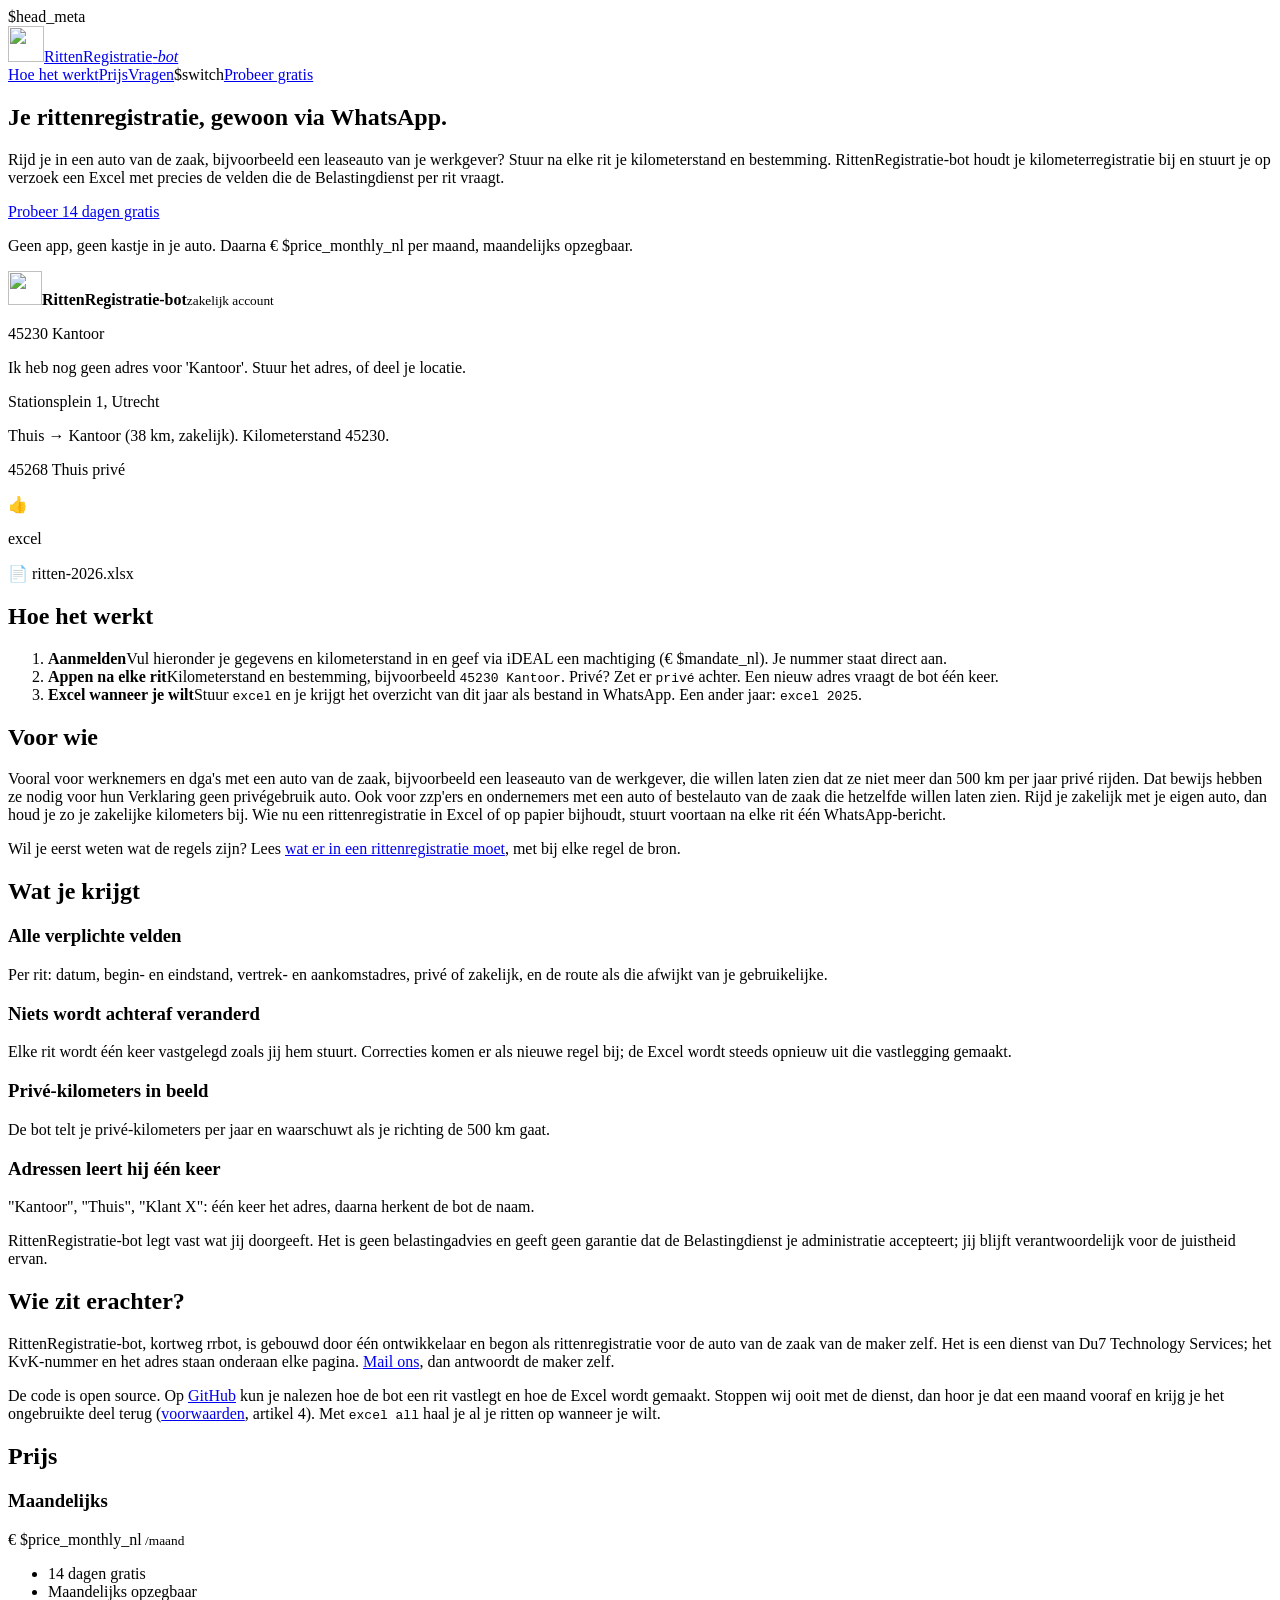
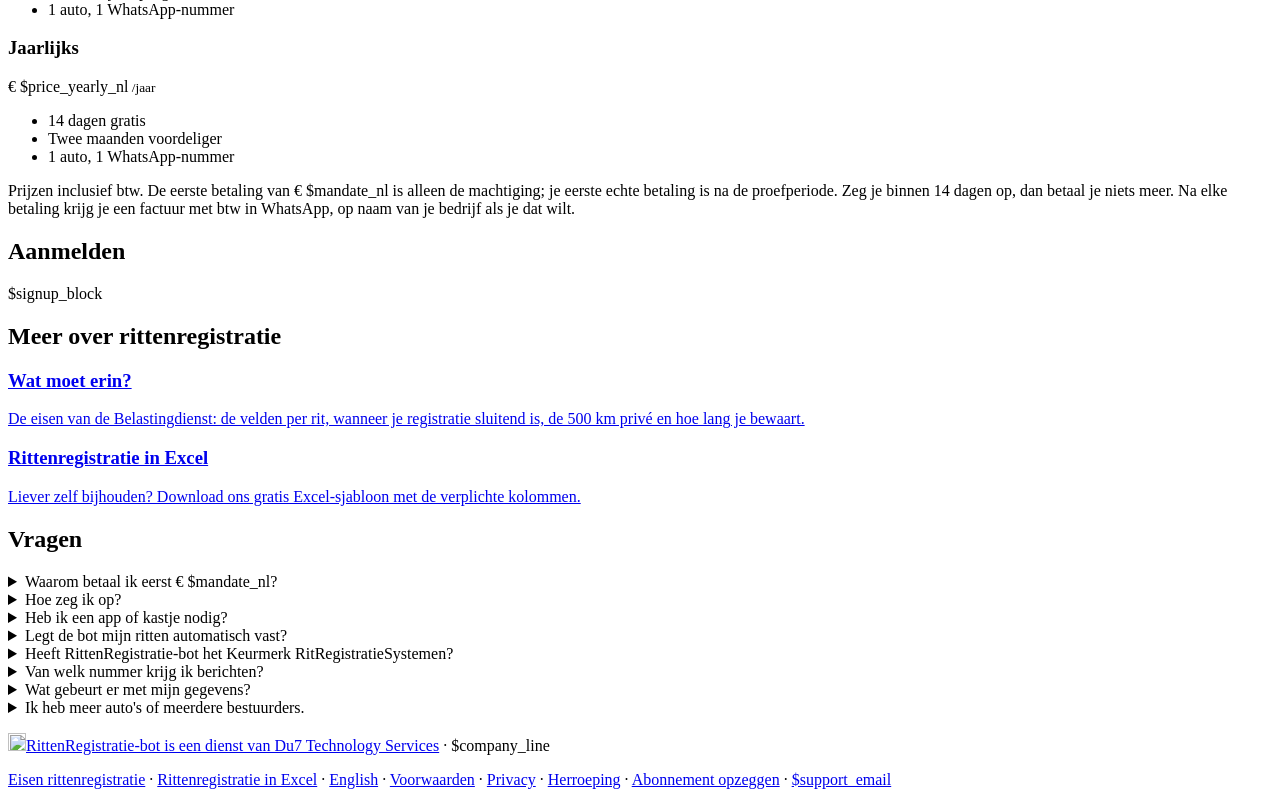
==== commit 0a44c856: "Landing page: fixes from three reviews - hero and meta description: "auto van de zaak" first, so a p" ====
--- a/src/rittenregistratie/site/index.html
+++ b/src/rittenregistratie/site/index.html
@@ -21,8 +21,8 @@
   <div class="wrap two">
     <div>
       <h1>Je rittenregistratie, gewoon via WhatsApp.</h1>
-      <p class="lead">Rijd je in een leaseauto of een andere auto van de zaak? Stuur na elke rit je
-      kilometerstand en bestemming. RittenRegistratie-bot houdt je
+      <p class="lead">Rijd je in een auto van de zaak, bijvoorbeeld een leaseauto van je werkgever?
+      Stuur na elke rit je kilometerstand en bestemming. RittenRegistratie-bot houdt je
       kilometerregistratie bij en stuurt je op verzoek een Excel met precies de velden die de
       Belastingdienst per rit vraagt.</p>
       <p><a class="btn" href="#aanmelden">Probeer 14 dagen gratis</a></p>
@@ -58,7 +58,7 @@
   <p>Vooral voor werknemers en dga's met een auto van de zaak, bijvoorbeeld een leaseauto van de
   werkgever, die willen laten zien dat ze niet meer dan 500 km per jaar privé rijden. Dat bewijs hebben
   ze nodig voor hun Verklaring geen privégebruik auto. Ook voor zzp'ers en ondernemers met een auto of
-  bestelauto van de zaak. Rijd je zakelijk met je eigen auto, dan houd je zo je zakelijke kilometers
+  bestelauto van de zaak die hetzelfde willen laten zien. Rijd je zakelijk met je eigen auto, dan houd je zo je zakelijke kilometers
   bij. Wie nu een rittenregistratie in Excel of op papier bijhoudt, stuurt voortaan na elke rit één
   WhatsApp-bericht.</p>
   <p>Wil je eerst weten wat de regels zijn? Lees <a href="/rittenregistratie-eisen">wat er in een
@@ -75,6 +75,19 @@
   </div>
   <p class="fine">RittenRegistratie-bot legt vast wat jij doorgeeft. Het is geen belastingadvies en geeft geen garantie dat de
   Belastingdienst je administratie accepteert; jij blijft verantwoordelijk voor de juistheid ervan.</p>
+</section>
+
+<section class="wrap">
+  <h2>Wie zit erachter?</h2>
+  <p>RittenRegistratie-bot, kortweg rrbot, is gebouwd door één ontwikkelaar en begon als
+  rittenregistratie voor de auto van de zaak van de maker zelf. Het is een dienst van Du7 Technology
+  Services; het KvK-nummer en het adres staan onderaan elke pagina.
+  <a href="mailto:$support_email">Mail ons</a>, dan antwoordt de maker zelf.</p>
+  <p>De code is open source. Op <a href="https://github.com/eduelias/rittenregistratie-bot">GitHub</a>
+  kun je nalezen hoe de bot een rit vastlegt en hoe de Excel wordt gemaakt. Stoppen wij ooit met de
+  dienst, dan hoor je dat een maand vooraf en krijg je het ongebruikte deel terug
+  (<a href="/voorwaarden">voorwaarden</a>, artikel 4). Met <code>excel all</code> haal je al je ritten
+  op wanneer je wilt.</p>
 </section>
 
 <section id="prijs" class="wrap">
@@ -101,23 +114,14 @@
   </div>
 </section>
 
-<section class="wrap">
-  <h2>Wie maakt dit?</h2>
-  <p>RittenRegistratie-bot, kortweg rrbot, is gebouwd door één ontwikkelaar, eerst voor de
-  rittenregistratie van de eigen auto van de zaak. Het is een dienst van Du7 Technology Services; het
-  KvK-nummer en het adres staan onderaan elke pagina. Mail je, dan antwoordt de maker zelf.</p>
-  <p>De code is open source. Op <a href="https://github.com/eduelias/rittenregistratie-bot">GitHub</a>
-  kun je nalezen hoe de bot een rit vastlegt en hoe de Excel wordt gemaakt.</p>
-</section>
-
 <section id="vragen" class="wrap faq">
   <h2>Vragen</h2>
   <details><summary>Waarom betaal ik eerst € $mandate_nl?</summary><p>Met die betaling geef je via iDEAL of creditcard een machtiging, zodat het abonnement na de proefperiode automatisch kan worden afgeschreven. Je bank toont het als een betaling aan Du7 Technology Services via Mollie.</p></details>
   <details><summary>Hoe zeg ik op?</summary><p>Met de knop <a href="/opzeggen">Abonnement opzeggen</a> (onderaan elke pagina), door <code>opzeggen</code> naar de bot te sturen, of per mail. Er wordt daarna niets meer afgeschreven en de bot werkt tot het eind van je betaalde periode (of proefperiode). Stuur daarvoor <code>excel all</code> om al je ritten te bewaren.</p></details>
   <details><summary>Heb ik een app of kastje nodig?</summary><p>Nee. Alleen WhatsApp op het nummer waarmee je je aanmeldt.</p></details>
-  <details><summary>Legt de bot mijn ritten automatisch vast?</summary><p>Nee. Je stuurt na elke rit zelf één bericht met je kilometerstand en bestemming. De bot volgt je auto of je telefoon niet.</p></details>
-  <details><summary>Heeft RittenRegistratie-bot het Keurmerk RitRegistratieSystemen?</summary><p>Nee. De bot legt elke rit vast op het moment dat je hem stuurt en wijzigt achteraf niets. Wat het keurmerk betekent, lees je bij <a href="/rittenregistratie-eisen">de eisen</a>, met de bron erbij.</p></details>
-  <details><summary>Van welk nummer krijg ik berichten?</summary><p>Het nummer van de bot begint met +1 555. Dat nummer hebben we van Meta (WhatsApp) gekregen; het is geen Nederlands 06-nummer. Na je aanmelding krijg je een link waarmee je het gesprek zelf start.</p></details>
+  <details><summary>Legt de bot mijn ritten automatisch vast?</summary><p>Nee. Je stuurt na elke rit zelf één bericht met je kilometerstand en bestemming. De bot heeft geen koppeling met je auto en volgt je telefoon niet; een locatie ziet hij alleen als je die zelf deelt.</p></details>
+  <details><summary>Heeft RittenRegistratie-bot het Keurmerk RitRegistratieSystemen?</summary><p>Nee. Gebruik je een systeem met dat keurmerk, dan gaat de Belastingdienst ervan uit dat je registratie sluitend is (<a href="https://www.belastingdienst.nl/wps/wcm/connect/bldcontentnl/belastingdienst/zakelijk/ondernemen/administratie/keurmerk-voor-rittenregistratie">bron</a>); dat voordeel heb je bij de bot niet. De bot legt wel elke rit vast op het moment dat je hem stuurt en wijzigt achteraf niets. Meer hierover lees je bij <a href="/rittenregistratie-eisen#sluitend">wanneer een rittenregistratie sluitend is</a>.</p></details>
+  <details><summary>Van welk nummer krijg ik berichten?</summary><p>Het nummer van de bot begint met +1&nbsp;555. Dat nummer hebben we van Meta (WhatsApp) gekregen; het is geen Nederlands 06-nummer. Na het aanmelden staat op de bevestigingspagina een knop waarmee je het gesprek zelf start.</p></details>
   <details><summary>Wat gebeurt er met mijn gegevens?</summary><p>Je ritten staan op onze eigen server in Nederland en worden alleen gebruikt om jouw rittenregistratie te maken. Berichten lopen via WhatsApp (Meta), betalingen via Mollie. Zie de <a href="/privacy">privacyverklaring</a>.</p></details>
   <details><summary>Ik heb meer auto's of meerdere bestuurders.</summary><p>Dat kan de bot, maar het zit nog niet in de online aanmelding. Mail ons, dan regelen we het.</p></details>
 </section>
